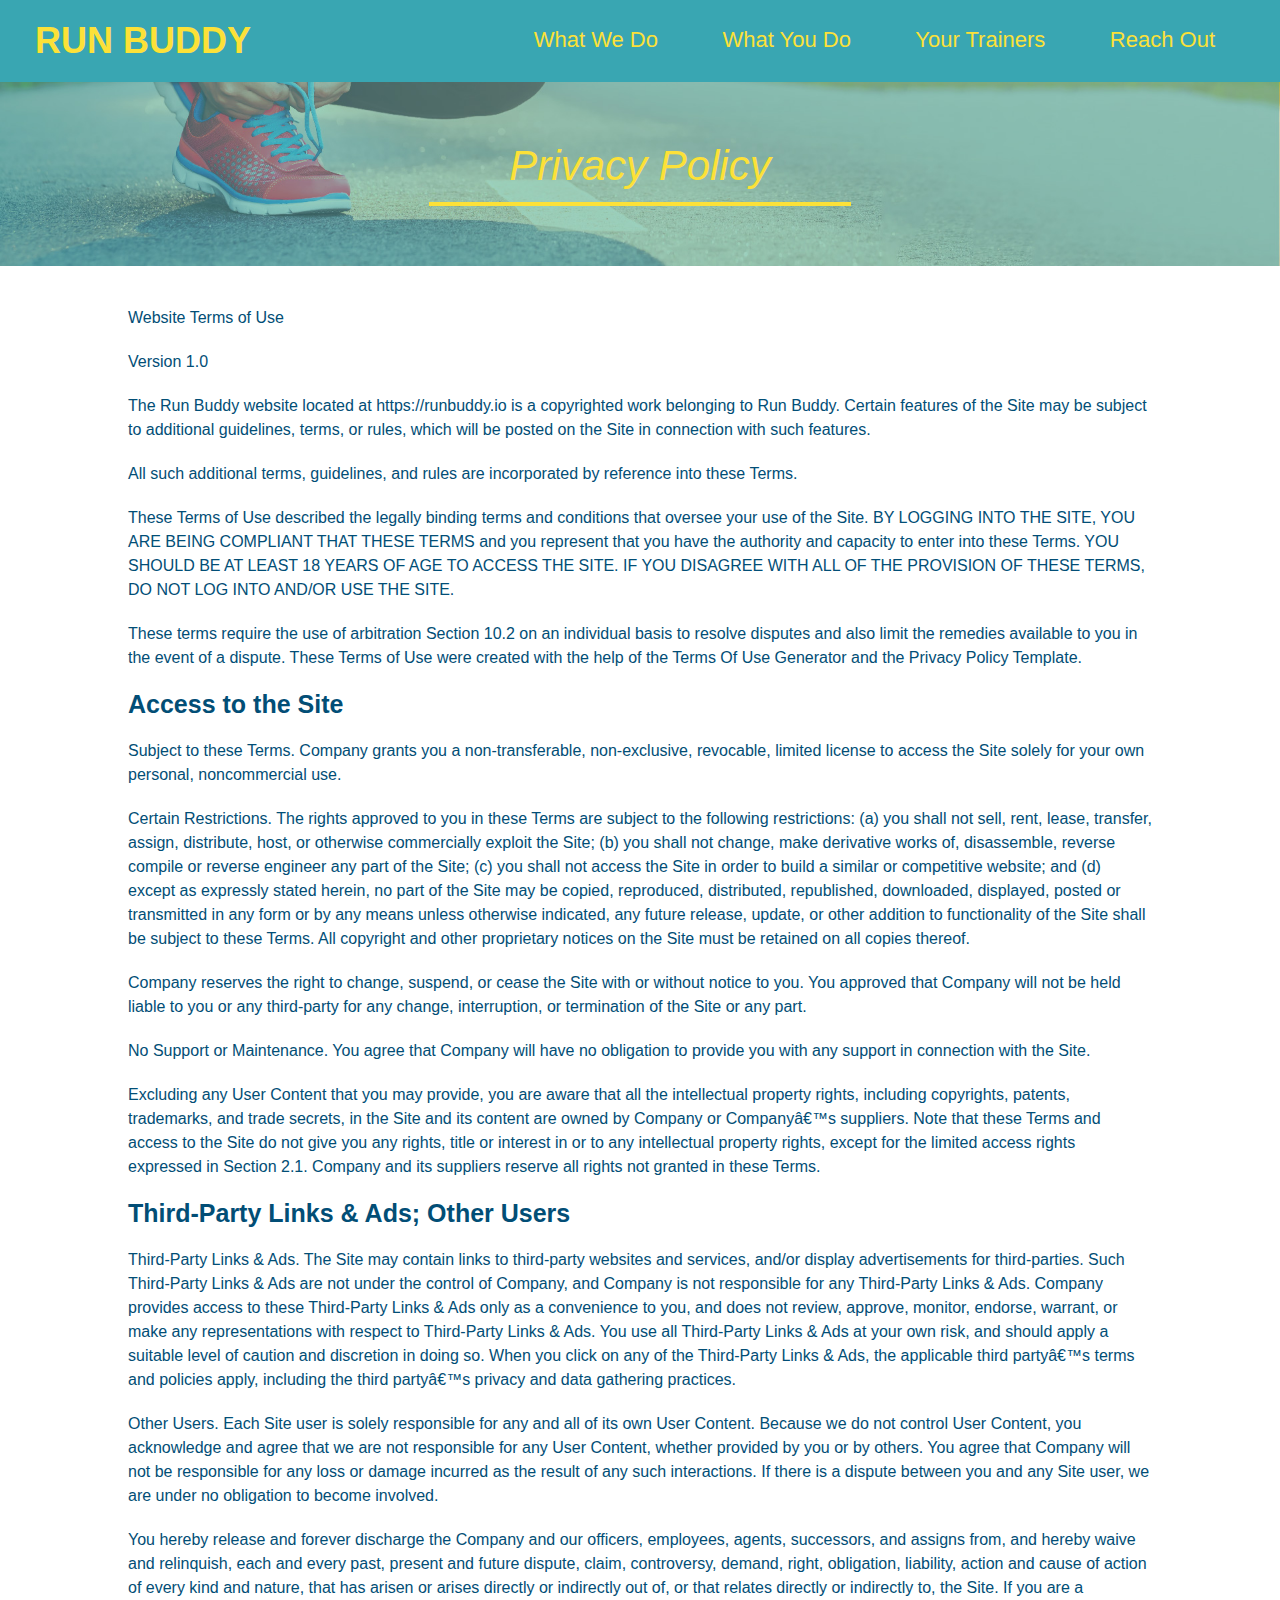
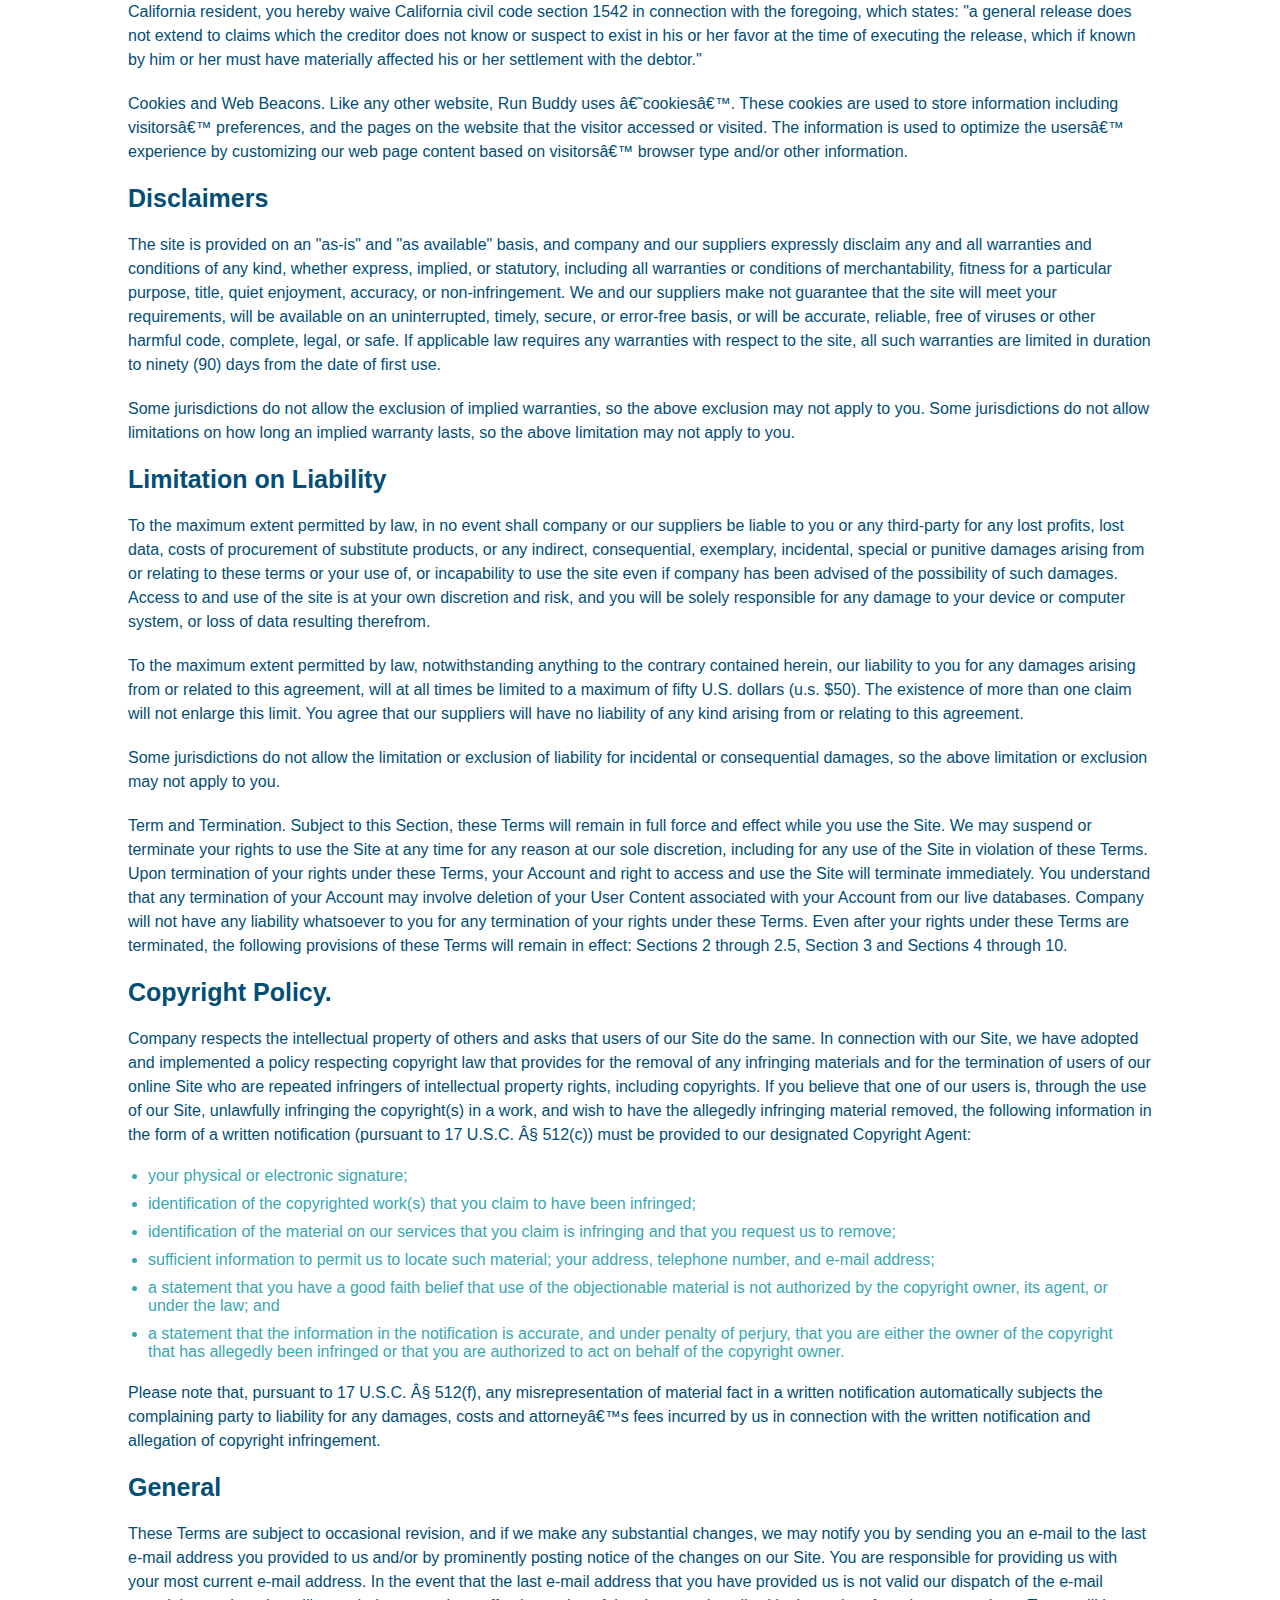
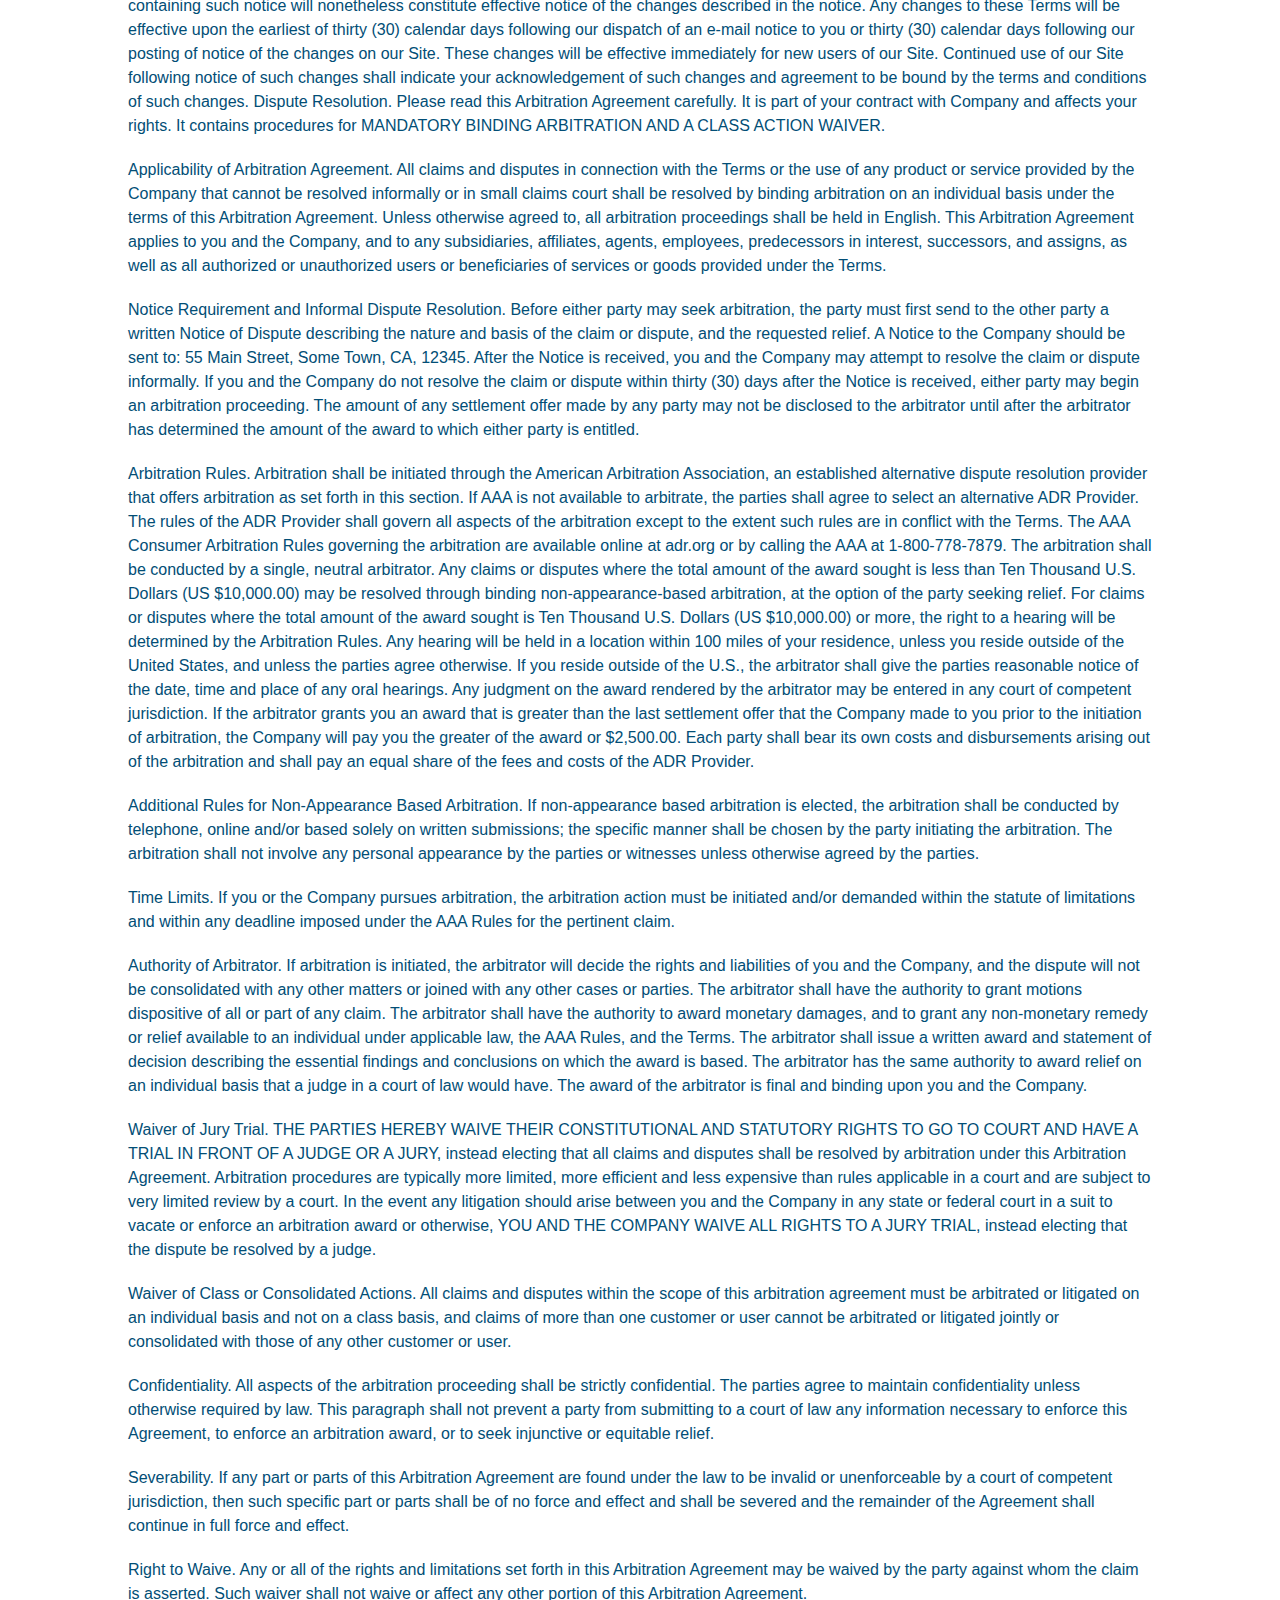
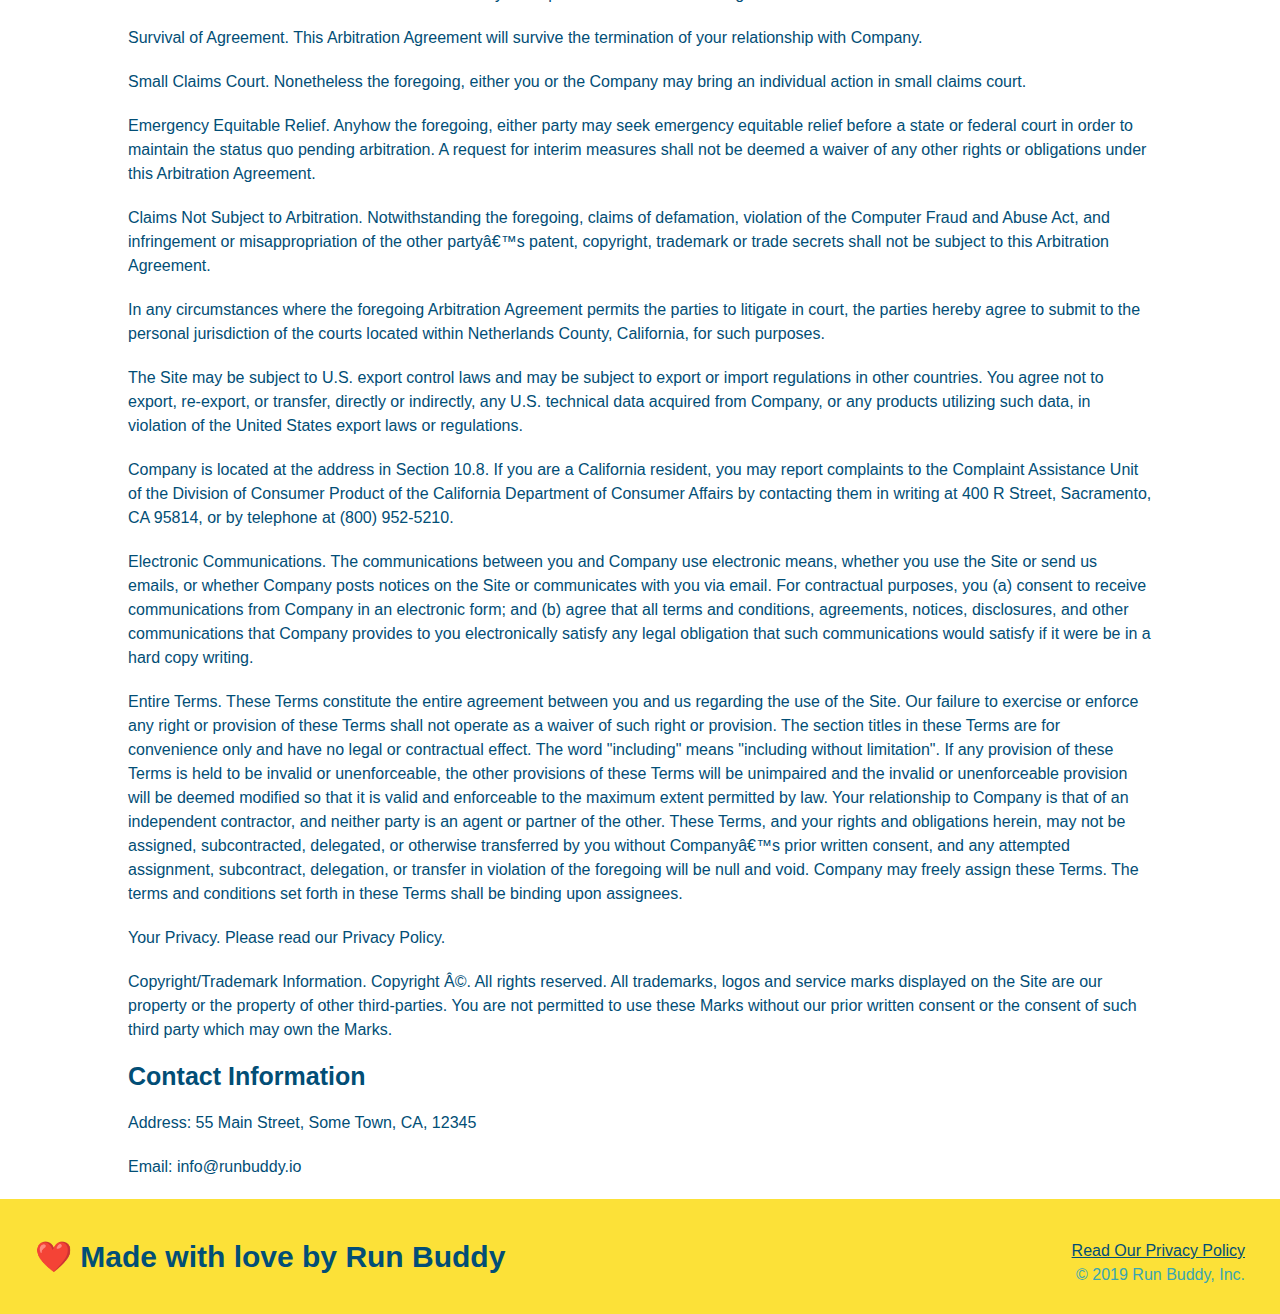
==== privacy-policy.html @ 5448e4e9 "privacy policy" ====
<!DOCTYPE html>
<html lang="en">
<head>
    <meta charset="UTF-8">
    <link rel="stylesheet" href="./assets/css/style.css">
    <link rel="stylesheet" href="./assets/css/secondary-styles.css">
    <title>Privacy Policy - Run Buddy</title>
</head>
<body>
    <header>
        <h1>
            <a href="/">RUN BUDDY</a>
        </h1>
        <nav>
            <!-- Unordered list element -->
            <ul>
                <!-- List item element -->
                <li>
                    <!-- Anchor element -->
                    <a href="./index.html#what-we-do">What We Do</a>
                </li>
                <li>
                    <a href="./index.html#what-you-do">What You Do</a>
                </li>
                <li>
                    <a href="./index.html#your-trainers">Your Trainers</a>
                </li>
                <li>
                    <a href="./index.html#reach-out">Reach Out</a>
                </li>
            </ul>
        </nav>
    </header> 

    <section class="hero">
        <h2 class="page-title">
            Privacy Policy
        </h2>
    </section>

    <article class="secondary-content">

      <p>
        Website Terms of Use
      </p>

      <p>
        Version 1.0
      </p>

      <p>
        The Run Buddy website located at https://runbuddy.io is a copyrighted work belonging to Run Buddy. Certain
        features of the Site may be subject to additional guidelines, terms, or rules, which will be posted on the Site
        in connection with such features.
      </p>

      <p>
        All such additional terms, guidelines, and rules are incorporated by reference into these Terms.
      </p>

      <p>
        These Terms of Use described the legally binding terms and conditions that oversee your use of the Site. BY
        LOGGING INTO THE SITE, YOU ARE BEING COMPLIANT THAT THESE TERMS and you represent that you have the authority
        and capacity to enter into these Terms. YOU SHOULD BE AT LEAST 18 YEARS OF AGE TO ACCESS THE SITE. IF YOU
        DISAGREE WITH ALL OF THE PROVISION OF THESE TERMS, DO NOT LOG INTO AND/OR USE THE SITE.
      </p>

      <p>
        These terms require the use of arbitration Section 10.2 on an individual basis to resolve disputes and also
        limit the remedies available to you in the event of a dispute. These Terms of Use were created with the help of
        the Terms Of Use Generator and the Privacy Policy Template.
      </p>

      <h3>
        Access to the Site
      </h3>

      <p>
        Subject to these Terms. Company grants you a non-transferable, non-exclusive, revocable, limited license to
        access the Site solely for your own personal, noncommercial use.
      </p>

      <p>
        Certain Restrictions. The rights approved to you in these Terms are subject to the following restrictions: (a)
        you shall not sell, rent, lease, transfer, assign, distribute, host, or otherwise commercially exploit the Site;
        (b) you shall not change, make derivative works of, disassemble, reverse compile or reverse engineer any part of
        the Site; (c) you shall not access the Site in order to build a similar or competitive website; and (d) except
        as expressly stated herein, no part of the Site may be copied, reproduced, distributed, republished, downloaded,
        displayed, posted or transmitted in any form or by any means unless otherwise indicated, any future release,
        update, or other addition to functionality of the Site shall be subject to these Terms. All copyright and other
        proprietary notices on the Site must be retained on all copies thereof.
      </p>

      <p>
        Company reserves the right to change, suspend, or cease the Site with or without notice to you. You approved
        that Company will not be held liable to you or any third-party for any change, interruption, or termination of
        the Site or any part.
      </p>

      <p>
        No Support or Maintenance. You agree that Company will have no obligation to provide you with any support in
        connection with the Site.
      </p>

      <p>
        Excluding any User Content that you may provide, you are aware that all the intellectual property rights,
        including copyrights, patents, trademarks, and trade secrets, in the Site and its content are owned by Company
        or Companyâ€™s suppliers. Note that these Terms and access to the Site do not give you any rights, title or
        interest in or to any intellectual property rights, except for the limited access rights expressed in Section
        2.1. Company and its suppliers reserve all rights not granted in these Terms.
      </p>

      <h3>
        Third-Party Links & Ads; Other Users
      </h3>

      <p>
        Third-Party Links & Ads. The Site may contain links to third-party websites and services, and/or display
        advertisements for third-parties. Such Third-Party Links & Ads are not under the control of Company, and Company
        is not responsible for any Third-Party Links & Ads. Company provides access to these Third-Party Links & Ads
        only as a convenience to you, and does not review, approve, monitor, endorse, warrant, or make any
        representations with respect to Third-Party Links & Ads. You use all Third-Party Links & Ads at your own risk,
        and should apply a suitable level of caution and discretion in doing so. When you click on any of the
        Third-Party Links & Ads, the applicable third partyâ€™s terms and policies apply, including the third partyâ€™s
        privacy and data gathering practices.
      </p>

      <p>
        Other Users. Each Site user is solely responsible for any and all of its own User Content. Because we do not
        control User Content, you acknowledge and agree that we are not responsible for any User Content, whether
        provided by you or by others. You agree that Company will not be responsible for any loss or damage incurred as
        the result of any such interactions. If there is a dispute between you and any Site user, we are under no
        obligation to become involved.
      </p>

      <p>
        You hereby release and forever discharge the Company and our officers, employees, agents, successors, and
        assigns from, and hereby waive and relinquish, each and every past, present and future dispute, claim,
        controversy, demand, right, obligation, liability, action and cause of action of every kind and nature, that has
        arisen or arises directly or indirectly out of, or that relates directly or indirectly to, the Site. If you are
        a California resident, you hereby waive California civil code section 1542 in connection with the foregoing,
        which states: "a general release does not extend to claims which the creditor does not know or suspect to exist
        in his or her favor at the time of executing the release, which if known by him or her must have materially
        affected his or her settlement with the debtor."
      </p>

      <p>
        Cookies and Web Beacons. Like any other website, Run Buddy uses â€˜cookiesâ€™. These cookies are used to store
        information including visitorsâ€™ preferences, and the pages on the website that the visitor accessed or visited.
        The information is used to optimize the usersâ€™ experience by customizing our web page content based on visitorsâ€™
        browser type and/or other information.
      </p>

      <h3>
        Disclaimers
      </h3>

      <p>
        The site is provided on an "as-is" and "as available" basis, and company and our suppliers expressly disclaim
        any and all warranties and conditions of any kind, whether express, implied, or statutory, including all
        warranties or conditions of merchantability, fitness for a particular purpose, title, quiet enjoyment, accuracy,
        or non-infringement. We and our suppliers make not guarantee that the site will meet your requirements, will be
        available on an uninterrupted, timely, secure, or error-free basis, or will be accurate, reliable, free of
        viruses or other harmful code, complete, legal, or safe. If applicable law requires any warranties with respect
        to the site, all such warranties are limited in duration to ninety (90) days from the date of first use.
      </p>

      <p>
        Some jurisdictions do not allow the exclusion of implied warranties, so the above exclusion may not apply to
        you. Some jurisdictions do not allow limitations on how long an implied warranty lasts, so the above limitation
        may not apply to you.
      </p>

      <h3>
        Limitation on Liability
      </h3>

      <p>
        To the maximum extent permitted by law, in no event shall company or our suppliers be liable to you or any
        third-party for any lost profits, lost data, costs of procurement of substitute products, or any indirect,
        consequential, exemplary, incidental, special or punitive damages arising from or relating to these terms or
        your use of, or incapability to use the site even if company has been advised of the possibility of such
        damages. Access to and use of the site is at your own discretion and risk, and you will be solely responsible
        for any damage to your device or computer system, or loss of data resulting therefrom.
      </p>

      <p>
        To the maximum extent permitted by law, notwithstanding anything to the contrary contained herein, our liability
        to you for any damages arising from or related to this agreement, will at all times be limited to a maximum of
        fifty U.S. dollars (u.s. $50). The existence of more than one claim will not enlarge this limit. You agree that
        our suppliers will have no liability of any kind arising from or relating to this agreement.
      </p>

      <p>
        Some jurisdictions do not allow the limitation or exclusion of liability for incidental or consequential
        damages, so the above limitation or exclusion may not apply to you.
      </p>

      <p>
        Term and Termination. Subject to this Section, these Terms will remain in full force and effect while you use
        the Site. We may suspend or terminate your rights to use the Site at any time for any reason at our sole
        discretion, including for any use of the Site in violation of these Terms. Upon termination of your rights under
        these Terms, your Account and right to access and use the Site will terminate immediately. You understand that
        any termination of your Account may involve deletion of your User Content associated with your Account from our
        live databases. Company will not have any liability whatsoever to you for any termination of your rights under
        these Terms. Even after your rights under these Terms are terminated, the following provisions of these Terms
        will remain in effect: Sections 2 through 2.5, Section 3 and Sections 4 through 10.
      </p>

      <h3>
        Copyright Policy.
      </h3>

      <p>
        Company respects the intellectual property of others and asks that users of our Site do the same. In connection
        with our Site, we have adopted and implemented a policy respecting copyright law that provides for the removal
        of any infringing materials and for the termination of users of our online Site who are repeated infringers of
        intellectual property rights, including copyrights. If you believe that one of our users is, through the use of
        our Site, unlawfully infringing the copyright(s) in a work, and wish to have the allegedly infringing material
        removed, the following information in the form of a written notification (pursuant to 17 U.S.C. Â§ 512(c)) must
        be provided to our designated Copyright Agent:
      </p>

      <ul>
        <li>
          your physical or electronic signature;
        </li>
        <li>
          identification of the copyrighted work(s) that you claim to have been infringed;
        </li>
        <li>
          identification of the material on our services that you claim is infringing and that you request us to remove;
        </li>
        <li>
          sufficient information to permit us to locate such material; your address, telephone number, and e-mail
          address;
        </li>
        <li>
          a statement that you have a good faith belief that use of the objectionable material is not authorized by the
          copyright owner, its agent, or under the law; and
        </li>
        <li>
          a statement that the information in the notification is accurate, and under penalty of perjury, that you are
          either the owner of the copyright that has allegedly been infringed or that you are authorized to act on
          behalf of the copyright owner.
        </li>
      </ul>

      <p>
        Please note that, pursuant to 17 U.S.C. Â§ 512(f), any misrepresentation of material fact in a written
        notification automatically subjects the complaining party to liability for any damages, costs and attorneyâ€™s
        fees incurred by us in connection with the written notification and allegation of copyright infringement.
      </p>

      <h3>
        General
      </h3>

      <p>
        These Terms are subject to occasional revision, and if we make any substantial changes, we may notify you by
        sending you an e-mail to the last e-mail address you provided to us and/or by prominently posting notice of the
        changes on our Site. You are responsible for providing us with your most current e-mail address. In the event
        that the last e-mail address that you have provided us is not valid our dispatch of the e-mail containing such
        notice will nonetheless constitute effective notice of the changes described in the notice. Any changes to these
        Terms will be effective upon the earliest of thirty (30) calendar days following our dispatch of an e-mail
        notice to you or thirty (30) calendar days following our posting of notice of the changes on our Site. These
        changes will be effective immediately for new users of our Site. Continued use of our Site following notice of
        such changes shall indicate your acknowledgement of such changes and agreement to be bound by the terms and
        conditions of such changes. Dispute Resolution. Please read this Arbitration Agreement carefully. It is part of
        your contract with Company and affects your rights. It contains procedures for MANDATORY BINDING ARBITRATION AND
        A CLASS ACTION WAIVER.
      </p>

      <p>
        Applicability of Arbitration Agreement. All claims and disputes in connection with the Terms or the use of any
        product or service provided by the Company that cannot be resolved informally or in small claims court shall be
        resolved by binding arbitration on an individual basis under the terms of this Arbitration Agreement. Unless
        otherwise agreed to, all arbitration proceedings shall be held in English. This Arbitration Agreement applies to
        you and the Company, and to any subsidiaries, affiliates, agents, employees, predecessors in interest,
        successors, and assigns, as well as all authorized or unauthorized users or beneficiaries of services or goods
        provided under the Terms.
      </p>

      <p>
        Notice Requirement and Informal Dispute Resolution. Before either party may seek arbitration, the party must
        first send to the other party a written Notice of Dispute describing the nature and basis of the claim or
        dispute, and the requested relief. A Notice to the Company should be sent to: 55 Main Street, Some Town, CA,
        12345. After the Notice is received, you and the Company may attempt to resolve the claim or dispute informally.
        If you and the Company do not resolve the claim or dispute within thirty (30) days after the Notice is received,
        either party may begin an arbitration proceeding. The amount of any settlement offer made by any party may not
        be disclosed to the arbitrator until after the arbitrator has determined the amount of the award to which either
        party is entitled.
      </p>

      <p>
        Arbitration Rules. Arbitration shall be initiated through the American Arbitration Association, an established
        alternative dispute resolution provider that offers arbitration as set forth in this section. If AAA is not
        available to arbitrate, the parties shall agree to select an alternative ADR Provider. The rules of the ADR
        Provider shall govern all aspects of the arbitration except to the extent such rules are in conflict with the
        Terms. The AAA Consumer Arbitration Rules governing the arbitration are available online at adr.org or by
        calling the AAA at 1-800-778-7879. The arbitration shall be conducted by a single, neutral arbitrator. Any
        claims or disputes where the total amount of the award sought is less than Ten Thousand U.S. Dollars (US
        $10,000.00) may be resolved through binding non-appearance-based arbitration, at the option of the party seeking
        relief. For claims or disputes where the total amount of the award sought is Ten Thousand U.S. Dollars (US
        $10,000.00) or more, the right to a hearing will be determined by the Arbitration Rules. Any hearing will be
        held in a location within 100 miles of your residence, unless you reside outside of the United States, and
        unless the parties agree otherwise. If you reside outside of the U.S., the arbitrator shall give the parties
        reasonable notice of the date, time and place of any oral hearings. Any judgment on the award rendered by the
        arbitrator may be entered in any court of competent jurisdiction. If the arbitrator grants you an award that is
        greater than the last settlement offer that the Company made to you prior to the initiation of arbitration, the
        Company will pay you the greater of the award or $2,500.00. Each party shall bear its own costs and
        disbursements arising out of the arbitration and shall pay an equal share of the fees and costs of the ADR
        Provider.
      </p>

      <p>
        Additional Rules for Non-Appearance Based Arbitration. If non-appearance based arbitration is elected, the
        arbitration shall be conducted by telephone, online and/or based solely on written submissions; the specific
        manner shall be chosen by the party initiating the arbitration. The arbitration shall not involve any personal
        appearance by the parties or witnesses unless otherwise agreed by the parties.
      </p>

      <p>
        Time Limits. If you or the Company pursues arbitration, the arbitration action must be initiated and/or demanded
        within the statute of limitations and within any deadline imposed under the AAA Rules for the pertinent claim.
      </p>

      <p>
        Authority of Arbitrator. If arbitration is initiated, the arbitrator will decide the rights and liabilities of
        you and the Company, and the dispute will not be consolidated with any other matters or joined with any other
        cases or parties. The arbitrator shall have the authority to grant motions dispositive of all or part of any
        claim. The arbitrator shall have the authority to award monetary damages, and to grant any non-monetary remedy
        or relief available to an individual under applicable law, the AAA Rules, and the Terms. The arbitrator shall
        issue a written award and statement of decision describing the essential findings and conclusions on which the
        award is based. The arbitrator has the same authority to award relief on an individual basis that a judge in a
        court of law would have. The award of the arbitrator is final and binding upon you and the Company.
      </p>

      <p>
        Waiver of Jury Trial. THE PARTIES HEREBY WAIVE THEIR CONSTITUTIONAL AND STATUTORY RIGHTS TO GO TO COURT AND HAVE
        A TRIAL IN FRONT OF A JUDGE OR A JURY, instead electing that all claims and disputes shall be resolved by
        arbitration under this Arbitration Agreement. Arbitration procedures are typically more limited, more efficient
        and less expensive than rules applicable in a court and are subject to very limited review by a court. In the
        event any litigation should arise between you and the Company in any state or federal court in a suit to vacate
        or enforce an arbitration award or otherwise, YOU AND THE COMPANY WAIVE ALL RIGHTS TO A JURY TRIAL, instead
        electing that the dispute be resolved by a judge.
      </p>

      <p>
        Waiver of Class or Consolidated Actions. All claims and disputes within the scope of this arbitration agreement
        must be arbitrated or litigated on an individual basis and not on a class basis, and claims of more than one
        customer or user cannot be arbitrated or litigated jointly or consolidated with those of any other customer or
        user.
      </p>

      <p>
        Confidentiality. All aspects of the arbitration proceeding shall be strictly confidential. The parties agree to
        maintain confidentiality unless otherwise required by law. This paragraph shall not prevent a party from
        submitting to a court of law any information necessary to enforce this Agreement, to enforce an arbitration
        award, or to seek injunctive or equitable relief.
      </p>

      <p>
        Severability. If any part or parts of this Arbitration Agreement are found under the law to be invalid or
        unenforceable by a court of competent jurisdiction, then such specific part or parts shall be of no force and
        effect and shall be severed and the remainder of the Agreement shall continue in full force and effect.
      </p>

      <p>
        Right to Waive. Any or all of the rights and limitations set forth in this Arbitration Agreement may be waived
        by the party against whom the claim is asserted. Such waiver shall not waive or affect any other portion of this
        Arbitration Agreement.
      </p>

      <p>
        Survival of Agreement. This Arbitration Agreement will survive the termination of your relationship with
        Company.
      </p>

      <p>
        Small Claims Court. Nonetheless the foregoing, either you or the Company may bring an individual action in small
        claims court.
      </p>

      <p>
        Emergency Equitable Relief. Anyhow the foregoing, either party may seek emergency equitable relief before a
        state or federal court in order to maintain the status quo pending arbitration. A request for interim measures
        shall not be deemed a waiver of any other rights or obligations under this Arbitration Agreement.
      </p>

      <p>
        Claims Not Subject to Arbitration. Notwithstanding the foregoing, claims of defamation, violation of the
        Computer Fraud and Abuse Act, and infringement or misappropriation of the other partyâ€™s patent, copyright,
        trademark or trade secrets shall not be subject to this Arbitration Agreement.
      </p>

      <p>
        In any circumstances where the foregoing Arbitration Agreement permits the parties to litigate in court, the
        parties hereby agree to submit to the personal jurisdiction of the courts located within Netherlands County,
        California, for such purposes.
      </p>

      <p>
        The Site may be subject to U.S. export control laws and may be subject to export or import regulations in other
        countries. You agree not to export, re-export, or transfer, directly or indirectly, any U.S. technical data
        acquired from Company, or any products utilizing such data, in violation of the United States export laws or
        regulations.
      </p>

      <p>
        Company is located at the address in Section 10.8. If you are a California resident, you may report complaints
        to the Complaint Assistance Unit of the Division of Consumer Product of the California Department of Consumer
        Affairs by contacting them in writing at 400 R Street, Sacramento, CA 95814, or by telephone at (800) 952-5210.
      </p>

      <p>
        Electronic Communications. The communications between you and Company use electronic means, whether you use the
        Site or send us emails, or whether Company posts notices on the Site or communicates with you via email. For
        contractual purposes, you (a) consent to receive communications from Company in an electronic form; and (b)
        agree that all terms and conditions, agreements, notices, disclosures, and other communications that Company
        provides to you electronically satisfy any legal obligation that such communications would satisfy if it were be
        in a hard copy writing.
      </p>

      <p>
        Entire Terms. These Terms constitute the entire agreement between you and us regarding the use of the Site. Our
        failure to exercise or enforce any right or provision of these Terms shall not operate as a waiver of such right
        or provision. The section titles in these Terms are for convenience only and have no legal or contractual
        effect. The word "including" means "including without limitation". If any provision of these Terms is held to be
        invalid or unenforceable, the other provisions of these Terms will be unimpaired and the invalid or
        unenforceable provision will be deemed modified so that it is valid and enforceable to the maximum extent
        permitted by law. Your relationship to Company is that of an independent contractor, and neither party is an
        agent or partner of the other. These Terms, and your rights and obligations herein, may not be assigned,
        subcontracted, delegated, or otherwise transferred by you without Companyâ€™s prior written consent, and any
        attempted assignment, subcontract, delegation, or transfer in violation of the foregoing will be null and void.
        Company may freely assign these Terms. The terms and conditions set forth in these Terms shall be binding upon
        assignees.
      </p>

      <p>
        Your Privacy. Please read our Privacy Policy.
      </p>

      <p>
        Copyright/Trademark Information. Copyright Â©. All rights reserved. All trademarks, logos and service marks
        displayed on the Site are our property or the property of other third-parties. You are not permitted to use
        these Marks without our prior written consent or the consent of such third party which may own the Marks.
      </p>

      <h3>
        Contact Information
      </h3>

      <p>
        Address: 55 Main Street, Some Town, CA, 12345
      </p>

      <p>
        Email: info@runbuddy.io
      </p>

    </article>

    <footer>
        <h2>❤️ Made with love by Run Buddy</h2>
        <div>
            <a href="#">Read Our Privacy Policy</a><br/>
            &copy; 2019 Run Buddy, Inc.
        </div>
        
    </footer>
</body>
</html>
---- assets/css/style.css ----
* {
    margin: 0;
    padding: 0;
    box-sizing: border-box;
}

header {
    padding: 20px 35px;
    background-color: #39a6b2;
}

body {
    color:#39a6b2;
    font-family: Helvetica, Arial, sans-serif;
}

header h1 {
    font-weight: bold;
    font-size: 36px;
    color: #fce138;
    margin: 0;
    display: inline;
}

header a {
    text-decoration: none;
    color: #fce138
}

header nav {
    float: right;
    margin: 7px 0;
}

header nav ul li {
    display: inline;
}

header nav ul li a {
    margin: 0 30px;
    font-weight: lighter;
    font-size: 22px;
}

footer {
    background: #fce138;
    width: 100%;
    padding: 40px 35px;
}

footer h2 {
    display: inline;
    color: #024e76;
    font-size: 30px;
    margin: 0;
}

footer div{
    float: right;
    line-height: 1.5;
    text-align: right;
}

footer a {
    color: #024e76;
}

section {
    padding: 60px;
}
.hero {
    background-image: url("../images/hero-bg.jpeg");
    height: 600px;
    background-size: cover;
    background-position: center;
    position: relative;
}
.hero-form {
    color: #024e76;
    padding: 20px;
    width: 500px;
    background-color: #fce138;
    border: solid 3px #024e76;
    position: absolute;
    bottom: 120px;
    right: 140px;
}

.hero-form h3 {
    font-size: 24px;
    margin: 0;
}

.hero-form p {
    margin: 5px 0 15px 0;
}

.form-input {
    border: 1px solid #024e76;
    display: block;
    padding: 7px 12p;
    font-size: 16px;
    color: #024e76;
    width: 100%;
    margin-bottom: 15px;
}

.hero-form label {
    margin: 0 5px;
}
.hero-form button {
    color: #fce138;
    background-color: #024e76;
    border: none;
    padding: 10px 20px;
    font-size: 16px;
}

.intro {
    text-align: center;
}

.intro p {
    line-height: 1.7;
    color: #39a6b2;
    width: 80%;
    font-size: 20px;
    margin: 0 auto;
}

.steps {
    text-align: center;
    background: #fce138;
}

.section-title {
    font-size: 55px;
    color: #024e76;
    margin-bottom: 35px;
    padding: 0 100px 20px 100px;
    display: inline-block;
    border-bottom: 3px solid;
}

.primary-border {
    border-color: #fce138;
}

.secondary-border {
    border-color: #39a6b2;
}

.steps div {
    margin-bottom: 80px;
}

.steps img {
    width: 15%;
    margin: 10px 0;
}

.steps h3 {
    color: #024e76;
    font-size: 46px;
    margin-top: 10px;
}

.steps p {
    color: #39a6b2;
    font-size: 23px;
}

.steps span {
    font-size: 38px;
}

.trainers {
    text-align: center;
}

.trainer {
    width: 900px;
    margin: 0 auto 30px auto;
    background: #024e76;
    color: #fce138;
    overflow: auto;
}

.trainer img {
    width: 35%;
    float: left;
}

.trainer-bio {
    padding: 35px;
    float: left;
    width: 65%;
}

.trainer-bio h3 {
    font-size: 32px;
    margin-bottom: 8px;
}

.trainer-bio h4 {
    font-weight: lighter;
    font-size: 26px;
    margin-bottom: 25px;
}

.trainer-bio p {
    font-size: 17px;
    line-height: 1.3;
}

.text-left {
    text-align: left;
}

.text-right {
    text-align: right;
}

.contact {
    background: #024e76;
    text-align: center;
}

.contact h2 {
    color: #fce138;
}

.contact-info iframe {
    width: 400px;
    height: 400px;
}

.contact-info div {
    width: 410px;
    display: inline-block;
    vertical-align: top;
    text-align: left;
    margin: 30px 0 0 60px;
    color: white;
}

.contact-info h3 {
    color: #fce138;
    font-size: 32px;
}

.contact-info p, .contact-info address {
    margin: 20px;
    line-height: 1.5;
    font-size: 20px;
    font-style: normal;
}

.contact-info a {
    color: #fce138;
}

.page-title {
    color: #fce138;
    display: inline-block;
    border-bottom: 4px solid;
    padding: 0 80px 12px 80px;
    font-weight: normal;
    font-size: 42px;
    font-style: italic;
}
---- assets/css/secondary-styles.css ----
.hero {
    background-position: bottom;
    height: auto;
    text-align: center;
    margin-bottom: 40px;
}

.secondary-content {
    width: 80%;
    margin: auto;
    color: #024e76;
}

.secondary-content h3 {
    font-size: 25px;
    margin: 20px 0;
}

.secondary-content p {
    font-size: 16px;
    line-height: 1.5;
    margin: 20px 0;
}

.secondary-content ul {
    margin: 15px 20px;
}

.secondary-content li {
    color: #39a6b2;
    margin: 10px 0;
}
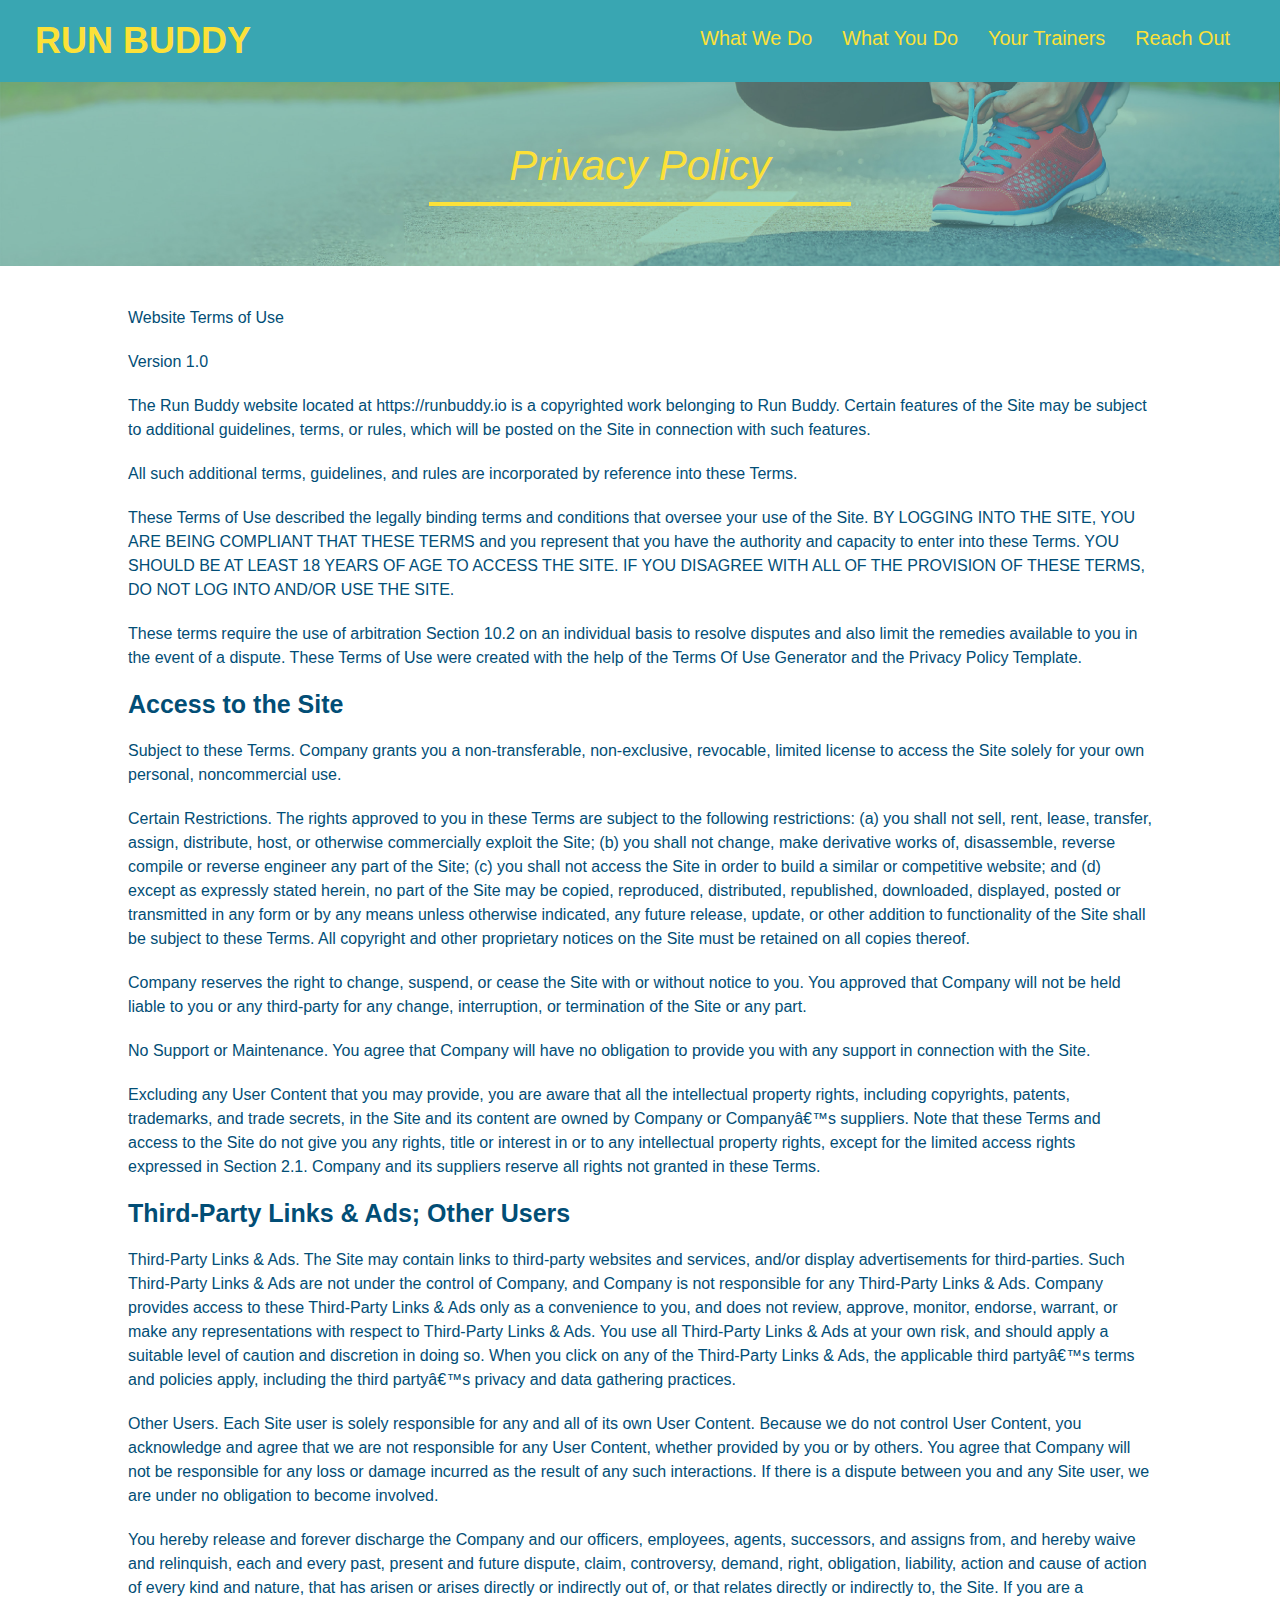
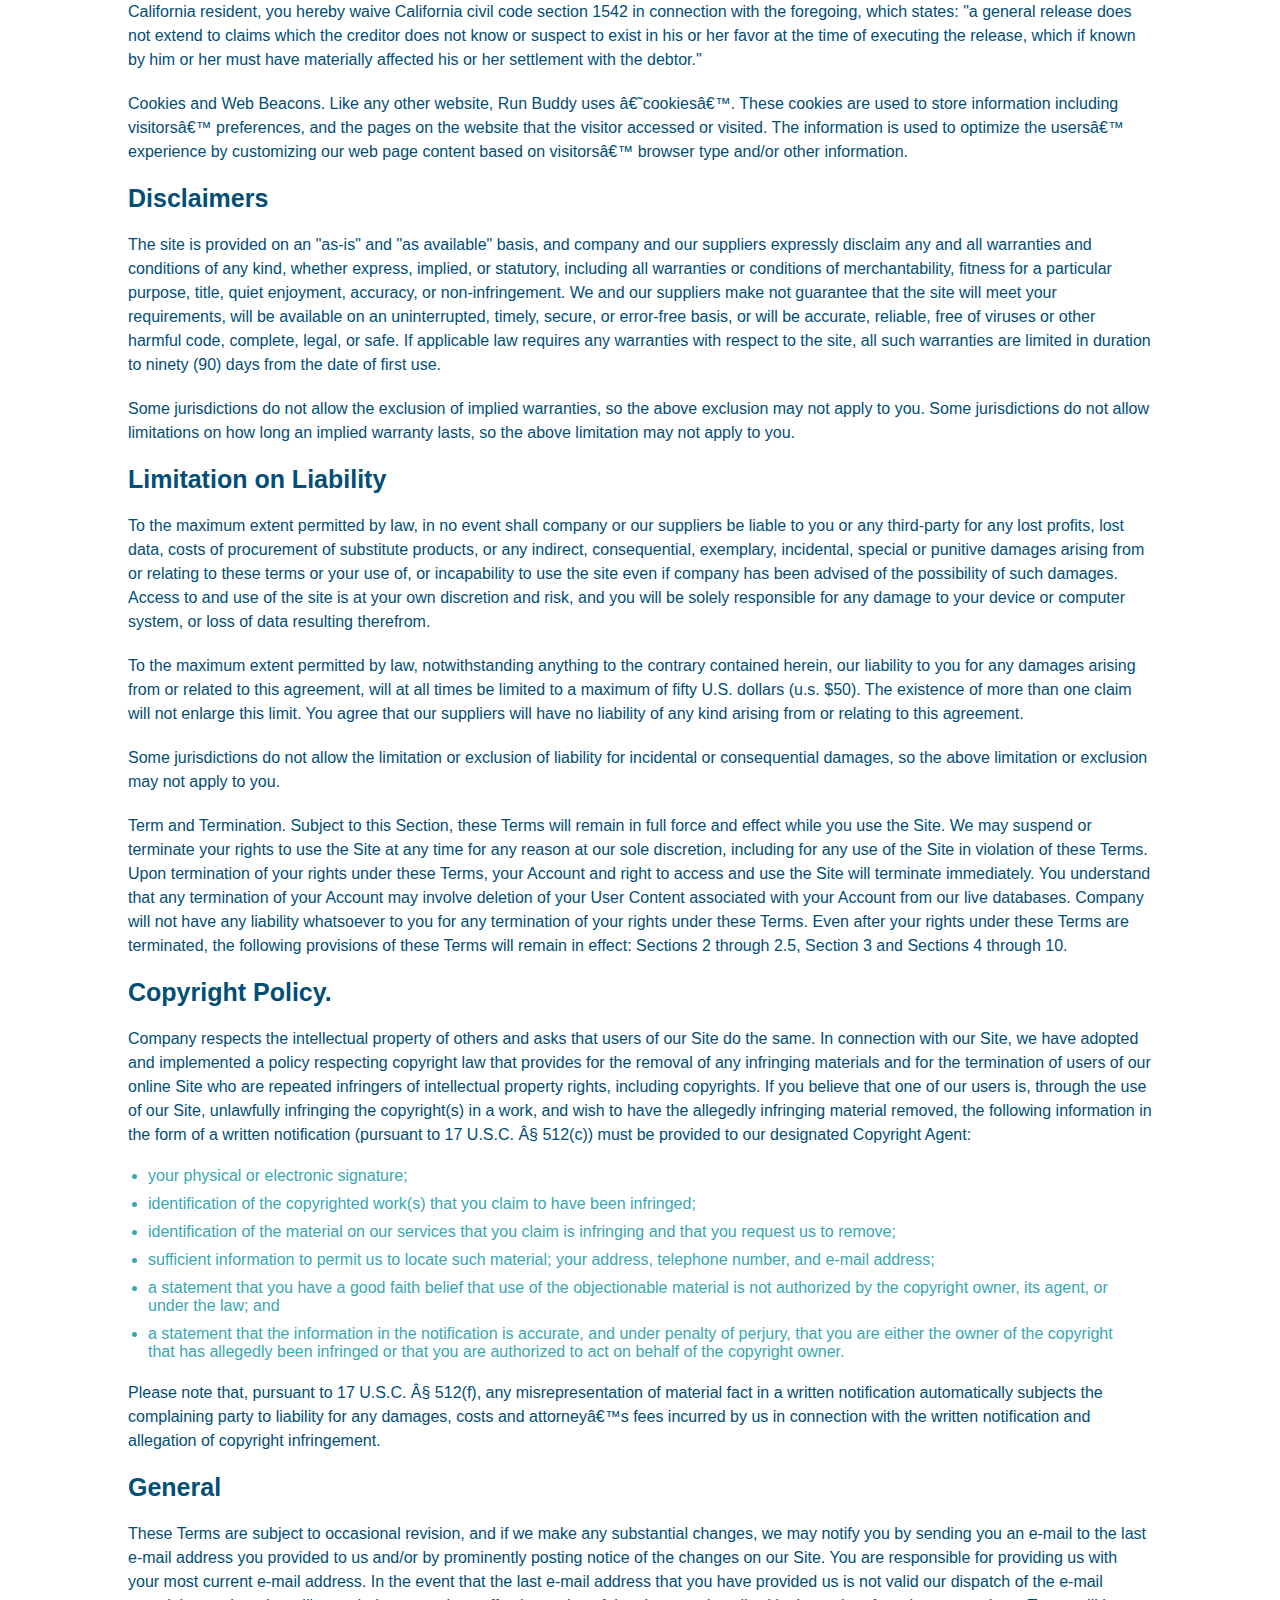
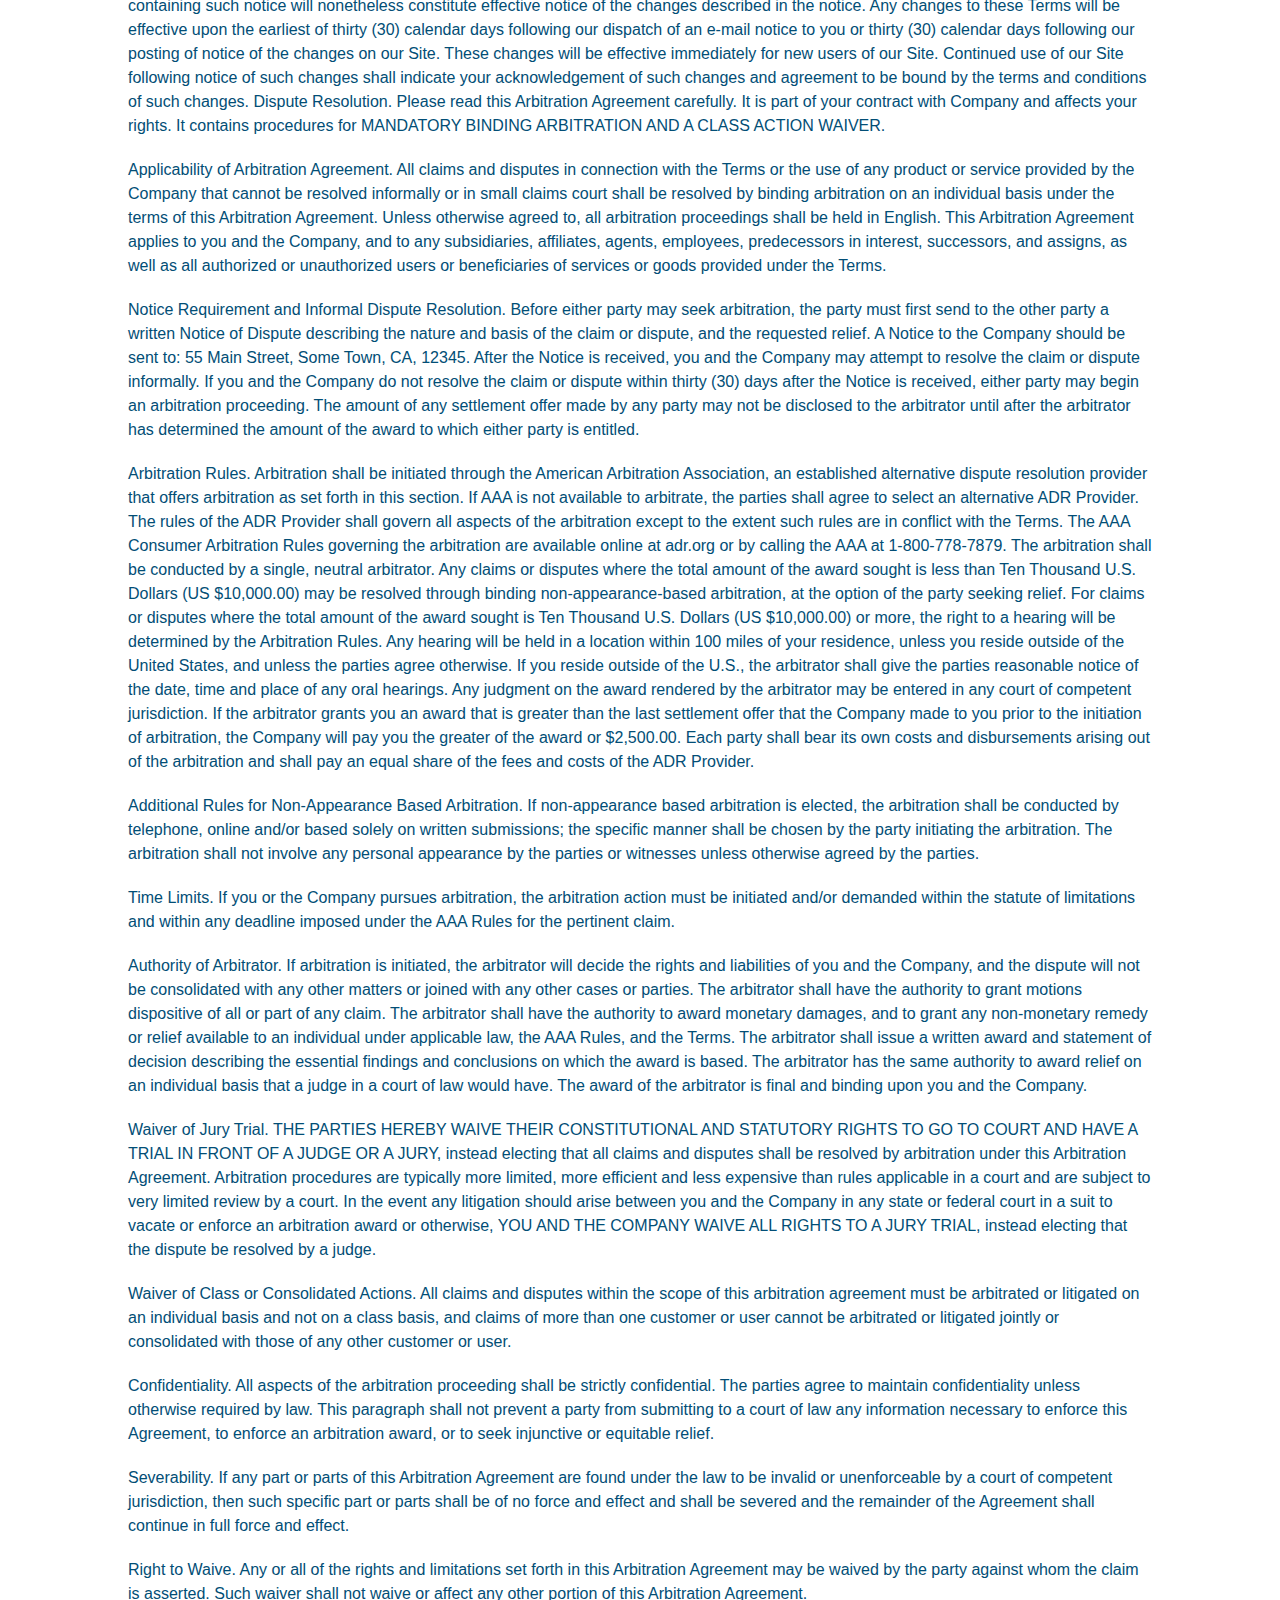
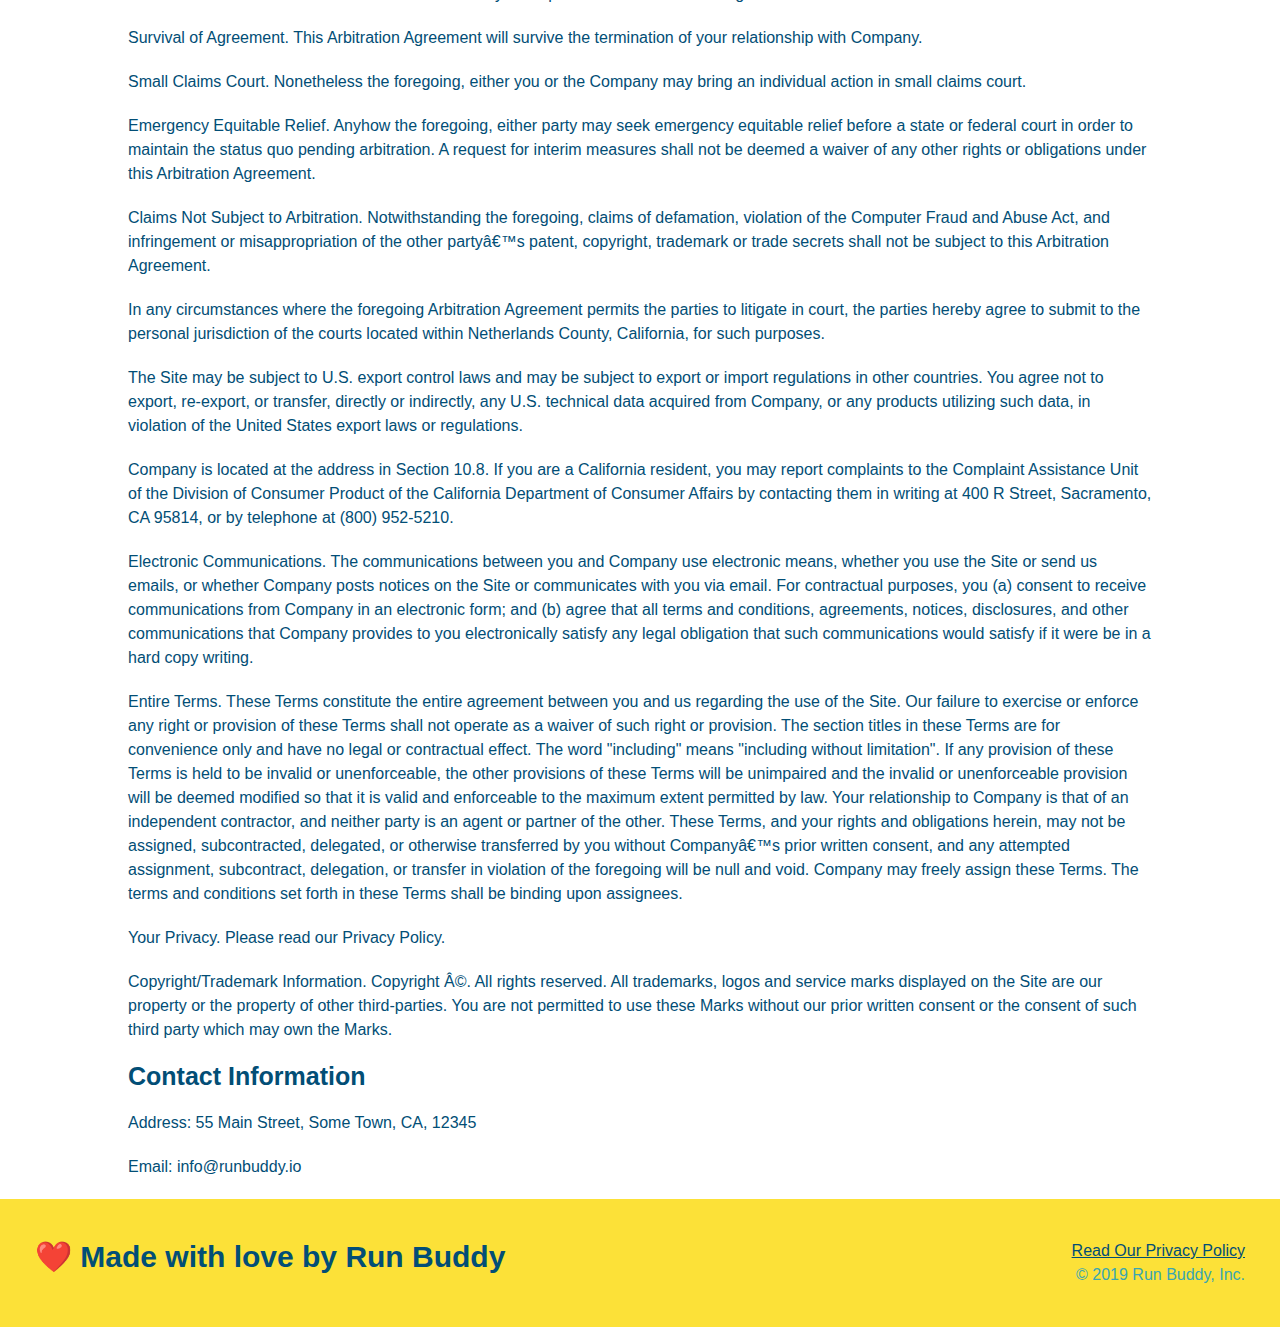
==== commit 247229c3: "added media queries" ====
--- a/privacy-policy.html
+++ b/privacy-policy.html
@@ -1,6 +1,7 @@
 <!DOCTYPE html>
 <html lang="en">
 <head>
+    <meta name="viewport" content="width=device-width, initial-scale=1.0">
     <meta charset="UTF-8">
     <link rel="stylesheet" href="./assets/css/style.css">
     <link rel="stylesheet" href="./assets/css/secondary-styles.css">
--- a/assets/css/style.css
+++ b/assets/css/style.css
@@ -1,12 +1,18 @@
+/* Entire Page */
 * {
     margin: 0;
     padding: 0;
     box-sizing: border-box;
 }
 
+/* Navigation */
+
 header {
     padding: 20px 35px;
     background-color: #39a6b2;
+    display: flex;
+    justify-content: space-between;
+    flex-wrap: wrap;
 }
 
 body {
@@ -19,7 +25,6 @@
     font-size: 36px;
     color: #fce138;
     margin: 0;
-    display: inline;
 }
 
 header a {
@@ -28,62 +33,62 @@
 }
 
 header nav {
-    float: right;
     margin: 7px 0;
-}
-
-header nav ul li {
-    display: inline;
+    justify-content: right;
+}
+
+header nav ul {
+    display: flex;
+    flex-wrap: wrap;
+    justify-content: space-between;
+    align-items: center;
+    list-style: none;
 }
 
 header nav ul li a {
-    margin: 0 30px;
+    padding: 10px 15px;
     font-weight: lighter;
-    font-size: 22px;
-}
-
-footer {
-    background: #fce138;
-    width: 100%;
-    padding: 40px 35px;
-}
-
-footer h2 {
-    display: inline;
-    color: #024e76;
-    font-size: 30px;
-    margin: 0;
-}
-
-footer div{
-    float: right;
-    line-height: 1.5;
-    text-align: right;
-}
-
-footer a {
-    color: #024e76;
-}
+    font-size: 1.55vw;
+}
+
+/* Jumbotron */
 
 section {
     padding: 60px;
 }
 .hero {
-    background-image: url("../images/hero-bg.jpeg");
-    height: 600px;
+    background-image: url("../images/hero-bg.jpg");
     background-size: cover;
     background-position: center;
-    position: relative;
-}
+    display: flex;
+    justify-content: center;
+    flex-wrap: wrap;
+    align-items: flex-start;
+}
+
+.hero-cta {
+    width: 35%;
+    text-align: right;
+    margin: 3.5%;
+    color: #fff;
+    font-size: 18px;
+    line-height: 1.2;
+}
+
+.hero-cta h2 {
+    font-style: italic;
+    font-size: 55px;
+    color: #fce138;
+}
+
 .hero-form {
     color: #024e76;
     padding: 20px;
-    width: 500px;
     background-color: #fce138;
     border: solid 3px #024e76;
-    position: absolute;
-    bottom: 120px;
-    right: 140px;
+    border-radius: 10px;
+    width: 40%;
+    margin: 3.5%;
 }
 
 .hero-form h3 {
@@ -116,9 +121,8 @@
     font-size: 16px;
 }
 
-.intro {
-    text-align: center;
-}
+
+/* What We Do */
 
 .intro p {
     line-height: 1.7;
@@ -126,20 +130,22 @@
     width: 80%;
     font-size: 20px;
     margin: 0 auto;
-}
-
+    text-align: center;
+}
+
+/* What you Do */
 .steps {
+    background: #fce138;
+}
+
+.section-title {
+    font-size: 48px;
+    color: #024e76;
+    border-bottom: 3px solid;
+    padding-bottom: 20px;
     text-align: center;
-    background: #fce138;
-}
-
-.section-title {
-    font-size: 55px;
-    color: #024e76;
-    margin-bottom: 35px;
-    padding: 0 100px 20px 100px;
-    display: inline-block;
-    border-bottom: 3px solid;
+    margin: 0 auto 35px auto;
+    width: 50%;
 }
 
 .primary-border {
@@ -150,67 +156,90 @@
     border-color: #39a6b2;
 }
 
-.steps div {
-    margin-bottom: 80px;
-}
-
-.steps img {
-    width: 15%;
-    margin: 10px 0;
-}
-
-.steps h3 {
+.step {
+    margin: 50px auto;
+    padding-bottom: 50px;
+    width: 80%;
+    border-bottom: 1px solid #39a6b2;
+    display: flex;
+    flex-wrap: wrap;
+    align-items: center;
+    justify-content: space-between;
+}
+
+.step h3 {
     color: #024e76;
     font-size: 46px;
-    margin-top: 10px;
-}
-
-.steps p {
+    flex: 1 30%;
+}
+
+.step-text p {
     color: #39a6b2;
-    font-size: 23px;
-}
-
-.steps span {
-    font-size: 38px;
+    font-size: 18px;
+}
+
+.step-info {
+    flex: 2 70%;
+    display: flex;
+    flex-wrap: wrap;
+    align-items: center;
+}
+
+.step-img {
+    flex:1 12%;
+    margin-right: 20px;
+}
+
+.step-img img {
+    max-width: 100%;
+}
+
+.step-text {
+    flex: 12;
+}
+
+.step-text h4 {
+    font-size: 26px;
+    line-height: 1.5;
+    color: #024e76;
 }
 
 .trainers {
-    text-align: center;
+    width: 100%;
+    margin: 0 auto;
+    display: flex;
+    flex-wrap: wrap;
+    justify-content: space-around;
 }
 
 .trainer {
-    width: 900px;
-    margin: 0 auto 30px auto;
+    margin: 20px;
     background: #024e76;
     color: #fce138;
-    overflow: auto;
+    flex: 1;
 }
 
 .trainer img {
-    width: 35%;
-    float: left;
+    width: 100%;
 }
 
 .trainer-bio {
-    padding: 35px;
-    float: left;
-    width: 65%;
+    padding: 25px;
+    line-height: 1.3;
 }
 
 .trainer-bio h3 {
-    font-size: 32px;
-    margin-bottom: 8px;
+    font-size: 28px;
 }
 
 .trainer-bio h4 {
     font-weight: lighter;
-    font-size: 26px;
-    margin-bottom: 25px;
+    font-size: 22px;
+    margin-bottom: 15px;
 }
 
 .trainer-bio p {
     font-size: 17px;
-    line-height: 1.3;
 }
 
 .text-left {
@@ -221,26 +250,34 @@
     text-align: right;
 }
 
+.flex-row {
+    display: flex;
+}
+
 .contact {
     background: #024e76;
-    text-align: center;
 }
 
 .contact h2 {
     color: #fce138;
 }
 
+.contact-info {
+    display: flex;
+    justify-content: space-between;
+    flex-wrap: wrap;
+}
+
+.contact-info > * {
+    flex: 1;
+    margin: 15px;
+}
+
 .contact-info iframe {
-    width: 400px;
     height: 400px;
 }
 
 .contact-info div {
-    width: 410px;
-    display: inline-block;
-    vertical-align: top;
-    text-align: left;
-    margin: 30px 0 0 60px;
     color: white;
 }
 
@@ -252,12 +289,33 @@
 .contact-info p, .contact-info address {
     margin: 20px;
     line-height: 1.5;
-    font-size: 20px;
+    font-size: 16px;
     font-style: normal;
 }
 
 .contact-info a {
     color: #fce138;
+}
+
+.contact-form input, .contact-form textarea {
+    border: 1px solid #024e76;
+    display: block;
+    padding: 7px 15px;
+    font-size: 16px;
+    color: #024e76;
+    width: 100%;
+    margin-bottom: 15px;
+    margin-top: 5px;
+}
+
+.contact-form button {
+    width: 100%;
+    border: none;
+    background: #fce138;
+    color: #024e76;
+    text-align: center;
+    padding: 15px 0;
+    font-size: 16px;
 }
 
 .page-title {
@@ -268,4 +326,50 @@
     font-weight: normal;
     font-size: 42px;
     font-style: italic;
+}
+
+/* Footer */
+
+footer {
+    display: flex;
+    background: #fce138;
+    width: 100%;
+    padding: 40px 35px;
+    justify-content: space-between;
+    flex-wrap: wrap;
+}
+
+footer h2 {
+    color: #024e76;
+    font-size: 30px;
+    margin: 0;
+}
+
+footer div{
+    line-height: 1.5;
+    text-align: right;
+}
+
+footer a {
+    color: #024e76;
+}
+
+/* MEDIA QUERY FOR SMALLER DESKTOP SCREENS AND SMALLER */
+@media screen and (max-width: 980px) {
+    header h1 a {
+        /* this will be applied on any screen smaller than 980px */
+    }
+}
+
+/* MEDIA QUERY FOR TABLETS AND SMALLER*/
+@media screen and (max-width:768) {
+    header h1 {
+        /* this will be applied on any screen between 768px and 575px */
+    }
+}
+
+/* MEDIA QUERY FOR MOBILE PHONES AND SMALLER */
+@media screen and (max-width: 575px) {
+    header h1 {
+    }
 }